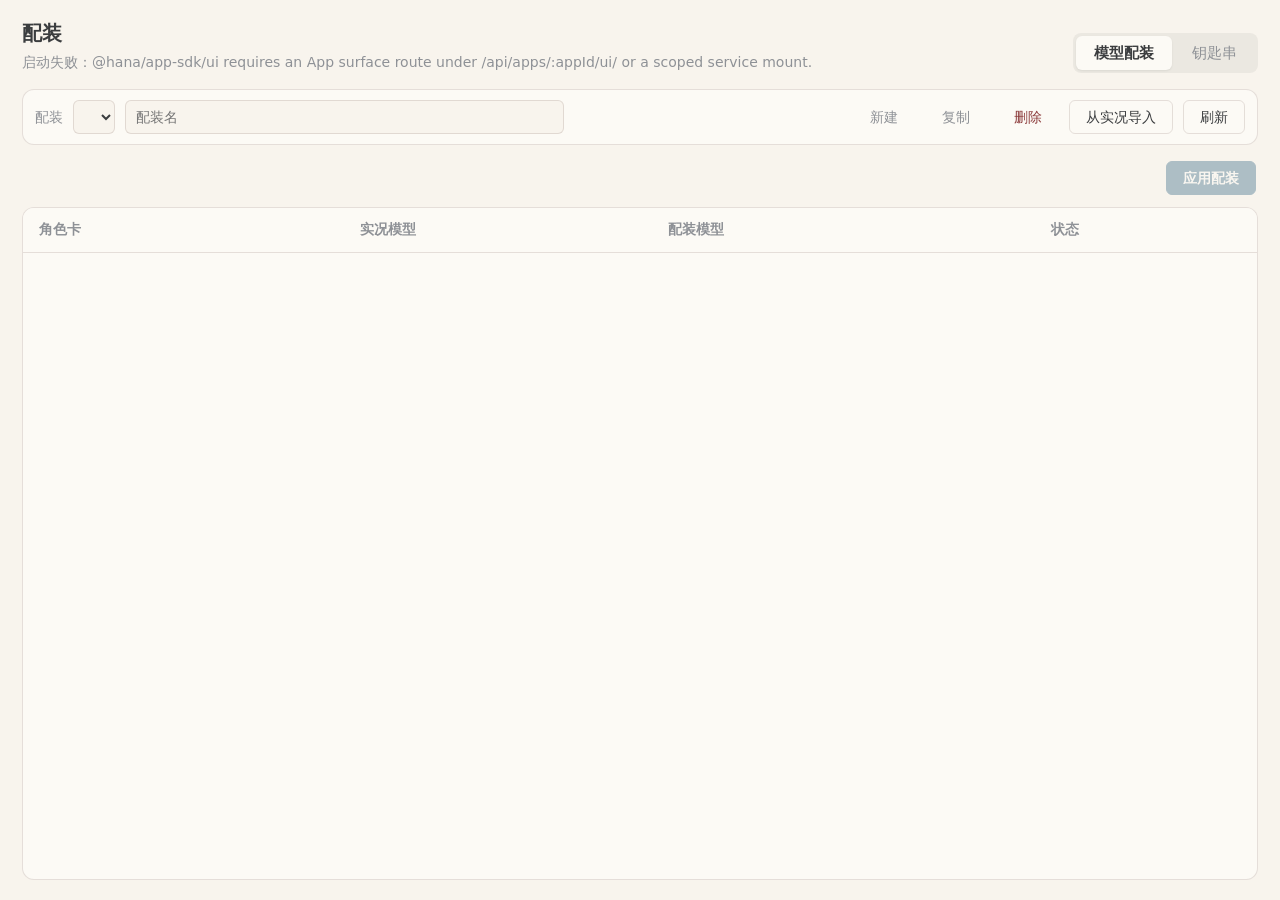
==== ui/index.html @ 39c79697 "配装 v1.2.0：角色卡默认模型批量管理 + 供应商密钥串 两个视图：模型配装（角色卡 x 默认聊天模型，支持命名配装与一键写回）、钥匙串（多供应商 API Key 本机加密存放）。  头像改为运行" ====
<!DOCTYPE html>
<html lang="zh-CN">
<head>
<meta charset="UTF-8">
<meta name="viewport" content="width=device-width, initial-scale=1.0">
<title>配装</title>
<link rel="stylesheet" href="./style.css">
</head>
<body>
<div class="pj">

  <header class="pj-head">
    <div>
      <h1 class="pj-title">配装</h1>
      <p class="pj-sub" id="pj-sub">正在读取…</p>
    </div>
    <div class="pj-tabs" role="tablist">
      <button type="button" role="tab" data-tab="models" aria-selected="true">模型配装</button>
      <button type="button" role="tab" data-tab="keys" aria-selected="false">钥匙串</button>
    </div>
  </header>

  <div class="pj-body">

    <!-- ============ 模型配装 ============ -->
    <section class="pj-view" id="pj-view-models">
      <div class="pj-bar">
        <label class="pj-field">配装
          <select class="pj-sel" id="pj-preset"></select>
        </label>
        <input class="pj-inp" id="pj-name" spellcheck="false" placeholder="配装名">
        <div class="pj-grow"></div>
        <button type="button" class="pj-btn ghost" id="pj-new">新建</button>
        <button type="button" class="pj-btn ghost" id="pj-dup">复制</button>
        <button type="button" class="pj-btn ghost danger" id="pj-del">删除</button>
        <button type="button" class="pj-btn" id="pj-import">从实况导入</button>
        <button type="button" class="pj-btn" id="pj-reload">刷新</button>
      </div>

      <div class="pj-caption">
        <span id="pj-count"></span>
        <button type="button" class="pj-btn primary" id="pj-apply" disabled>应用配装</button>
      </div>

      <div class="pj-sheet">
        <table class="pj-table">
          <thead>
            <tr>
              <th style="width:26%">角色卡</th>
              <th style="width:25%">实况模型</th>
              <th style="width:31%">配装模型</th>
              <th style="width:18%">状态</th>
            </tr>
          </thead>
          <tbody id="pj-tbody"></tbody>
        </table>
      </div>
    </section>

    <!-- ============ 钥匙串 ============ -->
    <section class="pj-view" id="pj-view-keys" hidden>
      <div class="pj-caption">
        <span id="pj-vault-hint">密钥用本机主密钥加密后存在应用私有目录</span>
        <button type="button" class="pj-btn" id="pj-refresh-mount">刷新挂载状态</button>
      </div>
      <div class="pj-deck">
        <nav class="pj-rail" id="pj-rail" aria-label="供应商"></nav>
        <div class="pj-pane" id="pj-pane"></div>
      </div>
    </section>

  </div>

  <div class="pj-modal" id="pj-modal" hidden>
    <div class="pj-modal-card" role="dialog" aria-modal="true">
      <h2 id="pj-modal-title">确认</h2>
      <p id="pj-modal-body"></p>
      <div class="pj-modal-act">
        <button type="button" class="pj-btn" id="pj-modal-cancel">取消</button>
        <button type="button" class="pj-btn primary" id="pj-modal-ok">确认</button>
      </div>
    </div>
  </div>

  <div class="pj-toast" id="pj-toast" hidden></div>
</div>

<script type="module">
  import { boot } from "./app.mjs";
  boot().catch((err) => {
    const sub = document.getElementById("pj-sub");
    if (sub) sub.textContent = "启动失败：" + String(err && err.message || err);
  });
</script>
</body>
</html>
---- ui/style.css ----
/* 配装 · 样式
 
   两条纪律：
   1) 颜色全部走 Hana 注入的主题变量，浅色 warm-paper / 深色 midnight-contrast 自动跟随；
      括号里的兜底值只在主题没注入时生效。
   2) 间距、字号、圆角、控件高度全部走下面这一套刻度，模型配装和钥匙串两屏共用，
      不允许某一屏自己写死数值。
*/

:root {
  /* ---- 颜色（Hana 主题） ---- */
  --pj-bg: var(--bg, #F8F4ED);
  --pj-card: var(--bg-card, #FCFAF5);
  --pj-accent: var(--accent, #537D96);
  --pj-accent-hover: var(--accent-hover, #456A80);
  --pj-accent-soft: var(--accent-light, rgba(83, 125, 150, 0.08));
  --pj-text: var(--text, #3B3D3F);
  --pj-text-2: var(--text-light, #6B6F73);
  --pj-text-3: var(--text-muted, #8E9196);
  --pj-line: var(--border, rgba(122, 96, 88, 0.18));
  --pj-hover: var(--overlay-light, rgba(0, 0, 0, 0.05));
  --pj-hover-2: var(--overlay-medium, rgba(0, 0, 0, 0.08));
  --pj-ok: var(--green, #7BAE7F);
  --pj-warn: var(--coral, #EC8F8D);
  --pj-danger: var(--danger, #8B3A3A);
  --pj-shadow: var(--shadow, rgba(59, 61, 63, 0.09));

  /* ---- 间距刻度（两屏共用） ---- */
  --pj-page-x: 22px;
  --pj-page-top: 18px;
  --pj-page-bottom: 20px;
  --pj-gap: 16px;
  --pj-gap-sm: 10px;
  --pj-pad-card: 16px;
  --pj-pad-row: 14px;

  /* ---- 字号刻度（两屏共用，最小 14px） ---- */
  --pj-fs-title: 20px;
  --pj-fs-sub: 14px;
  --pj-fs-tab: 15px;
  --pj-fs-ui: 14px;
  --pj-fs-name: 15px;
  --pj-fs-mono: 14px;

  /* ---- 形状刻度 ---- */
  --pj-r-sm: 6px;
  --pj-r-md: 8px;
  --pj-r-lg: 12px;
  --pj-ctl: 34px;
  --pj-row: 56px;
  --pj-row-sm: 46px;
  --pj-head: 44px;
  --pj-pad-cell: 16px;

  --pj-ease: cubic-bezier(0.16, 1, 0.3, 1);
}

* { box-sizing: border-box; }

html, body {
  margin: 0;
  height: 100%;
  background: var(--pj-bg);
  color: var(--pj-text);
  font-family: var(--font-ui, -apple-system, BlinkMacSystemFont, 'Segoe UI', system-ui, 'PingFang SC', 'Microsoft YaHei', sans-serif);
  font-size: var(--pj-fs-ui);
  line-height: 1.5;
  -webkit-font-smoothing: antialiased;
}

.pj { display: flex; flex-direction: column; height: 100%; min-height: 0; }

/* ---------------- 头部（两屏共用） ---------------- */

.pj-head {
  display: flex; align-items: flex-end; justify-content: space-between;
  gap: var(--pj-gap); flex-wrap: wrap;
  padding: var(--pj-page-top) var(--pj-page-x) 0;
}
.pj-title { font-size: var(--pj-fs-title); font-weight: 600; letter-spacing: .2px; margin: 0; }
.pj-sub { margin: 4px 0 0; font-size: var(--pj-fs-sub); color: var(--pj-text-3); }

/* 临时诊断行，头像跑通后就撤掉 */
.pj-probe {
  margin-top: 8px; max-width: 760px;
  font-size: 12px; line-height: 1.6; color: var(--pj-warn);
  word-break: break-all;
}

.pj-tabs { display: inline-flex; gap: 2px; padding: 3px; background: var(--pj-hover); border-radius: var(--pj-r-md); }
.pj-tabs button {
  appearance: none; border: 0; background: transparent; color: var(--pj-text-3);
  font: inherit; font-size: var(--pj-fs-tab); padding: 6px 18px; border-radius: var(--pj-r-sm); cursor: pointer;
  transition: background .14s var(--pj-ease), color .14s var(--pj-ease);
}
.pj-tabs button[aria-selected="true"] {
  background: var(--pj-card); color: var(--pj-text); font-weight: 600;
  box-shadow: 0 1px 2px var(--pj-shadow);
}

/* ---------------- 视图容器（两屏同一内边距） ---------------- */

.pj-body {
  flex: 1 1 auto; min-height: 0;
  display: flex; flex-direction: column;
  padding: 0 var(--pj-page-x) var(--pj-page-bottom);
}
.pj-view { flex: 1 1 auto; min-height: 0; display: flex; flex-direction: column; }
.pj-view[hidden] { display: none; }

/* ---------------- 控件（两屏共用） ---------------- */

.pj-btn {
  appearance: none; font: inherit; font-size: var(--pj-fs-ui);
  height: var(--pj-ctl); padding: 0 var(--pj-gap);
  border: 1px solid var(--pj-line); border-radius: var(--pj-r-sm);
  background: transparent; color: var(--pj-text); cursor: pointer; white-space: nowrap;
  transition: background .14s var(--pj-ease), border-color .14s var(--pj-ease), color .14s var(--pj-ease);
}
.pj-btn:hover { background: var(--pj-hover); }
.pj-btn:disabled { opacity: .45; cursor: default; }
.pj-btn.primary { background: var(--pj-accent); border-color: var(--pj-accent); color: var(--pj-card); font-weight: 600; }
.pj-btn.primary:hover:not(:disabled) { background: var(--pj-accent-hover); border-color: var(--pj-accent-hover); }
.pj-btn.ghost { border-color: transparent; color: var(--pj-text-3); }
.pj-btn.ghost:hover { color: var(--pj-text); }
.pj-btn.danger { color: var(--pj-danger); }

.pj-sel, .pj-inp {
  font: inherit; font-size: var(--pj-fs-ui); height: var(--pj-ctl); padding: 0 var(--pj-gap-sm);
  color: var(--pj-text); background: var(--pj-bg); border: 1px solid var(--pj-line);
  border-radius: var(--pj-r-sm); outline: none;
}
.pj-inp { flex: 1 1 170px; min-width: 0; }
.pj-sel:focus, .pj-inp:focus { border-color: var(--pj-accent); box-shadow: 0 0 0 2px var(--pj-accent-soft); }
.pj-field { display: inline-flex; align-items: center; gap: var(--pj-gap-sm); font-size: var(--pj-fs-ui); color: var(--pj-text-3); }
.pj-grow { flex: 1 1 auto; }

.pj-bar {
  display: flex; align-items: center; gap: var(--pj-gap-sm); flex-wrap: wrap;
  margin: var(--pj-gap) 0 0; padding: 10px 12px;
  background: var(--pj-card); border: 1px solid var(--pj-line); border-radius: var(--pj-r-lg);
}

/* 统计行 / 说明行：两屏同名同规格 */
.pj-caption {
  display: flex; align-items: center; justify-content: space-between;
  gap: var(--pj-gap); padding: var(--pj-gap) 2px 12px;
  font-size: var(--pj-fs-ui); color: var(--pj-text-3);
}
.pj-caption .dirty { color: var(--pj-warn); font-weight: 600; }
.pj-caption .cap-note { color: var(--pj-text-3); }

/* ---------------- 供应商标识 ---------------- */

.pj-pico {
  flex: none; width: 18px; height: 18px; border-radius: 6px;
  display: grid; place-items: center; overflow: hidden;
  font-size: 11px; font-weight: 700; color: #fff; line-height: 1;
}
.pj-pico.lg { width: 22px; height: 22px; border-radius: 7px; font-size: 12px; }

/* ---------------- 角色卡头像 ---------------- */

.pj-avatar {
  flex: none; width: 34px; height: 34px; border-radius: 17px; overflow: hidden;
  display: grid; place-items: center;
  font-size: 15px; font-weight: 700; color: var(--pj-card);
  background: var(--pj-accent);
}
.pj-avatar[data-yuan="butter"] { background: #C9962F; }
.pj-avatar[data-yuan="ming"] { background: #8A5A3B; }
.pj-avatar[data-yuan="kong"] { background: #2F6F6B; }
.pj-avatar img { width: 100%; height: 100%; object-fit: cover; display: block; }

/* ---------------- 表格（模型配装） ---------------- */

.pj-sheet {
  flex: 1 1 auto; min-height: 0;
  background: var(--pj-card); border: 1px solid var(--pj-line);
  border-radius: var(--pj-r-lg); overflow: auto;
}
.pj-table { width: 100%; border-collapse: collapse; }
.pj-table thead th {
  position: sticky; top: 0; z-index: 1;
  text-align: left; font-size: var(--pj-fs-ui); font-weight: 600;
  color: var(--pj-text-3); background: var(--pj-card);
  height: var(--pj-head); padding: 0 var(--pj-pad-cell);
  border-bottom: 1px solid var(--pj-line); white-space: nowrap;
}
.pj-table tbody td {
  height: var(--pj-row); padding: 0 var(--pj-pad-cell);
  border-bottom: 1px solid var(--pj-hover); vertical-align: middle;
}
.pj-table tbody tr:last-child td { border-bottom: 0; }
.pj-table tbody tr:hover { background: var(--pj-accent-soft); }
.pj-table tbody tr[data-dirty="1"] { background: color-mix(in srgb, var(--pj-warn) 8%, transparent); }

.pj-who { display: flex; align-items: center; gap: 11px; min-width: 0; }
.pj-name { font-size: var(--pj-fs-name); font-weight: 600; white-space: nowrap; overflow: hidden; text-overflow: ellipsis; }
.pj-marks { display: flex; gap: 6px; margin-left: 10px; }
.pj-mark {
  font-size: var(--pj-fs-ui); padding: 0 8px; line-height: 22px; height: 22px;
  border: 1px solid var(--pj-line); border-radius: 11px; color: var(--pj-text-3);
}
.pj-mark.on { color: var(--pj-accent); border-color: var(--pj-accent); }

.pj-mid { display: flex; align-items: center; gap: var(--pj-gap-sm); min-width: 0; }
.pj-mid .id {
  font-family: var(--font-mono, ui-monospace, Consolas, monospace);
  font-size: var(--pj-fs-mono); white-space: nowrap; overflow: hidden; text-overflow: ellipsis;
}
.pj-mid .pv { flex: none; font-size: var(--pj-fs-ui); color: var(--pj-text-3); }
.pj-none { color: var(--pj-text-3); font-size: var(--pj-fs-ui); }

.pj-pick {
  flex: 1 1 auto; min-width: 0; max-width: 230px;
  font: inherit; font-size: var(--pj-fs-ui); height: var(--pj-ctl);
  padding: 0 var(--pj-gap-sm); color: var(--pj-text); background: var(--pj-bg);
  border: 1px solid var(--pj-line); border-radius: var(--pj-r-sm); outline: none;
}
.pj-pick:focus { border-color: var(--pj-accent); box-shadow: 0 0 0 2px var(--pj-accent-soft); }

.pj-state { display: inline-flex; align-items: center; gap: var(--pj-gap-sm); font-size: var(--pj-fs-ui); color: var(--pj-text-3); }
.pj-state::before { content: ""; width: 8px; height: 8px; border-radius: 4px; background: currentColor; flex: none; }
.pj-state[data-k="same"] { color: var(--pj-ok); }
.pj-state[data-k="dirty"] { color: var(--pj-warn); font-weight: 600; }

.pj-ph { text-align: center; color: var(--pj-text-3); padding: 44px 0; font-size: var(--pj-fs-ui); }

/* ---------------- 钥匙串（左右视图） ---------------- */

.pj-deck {
  flex: 1 1 auto; min-height: 0;
  display: grid; grid-template-columns: 232px minmax(0, 1fr);
  background: var(--pj-card); border: 1px solid var(--pj-line);
  border-radius: var(--pj-r-lg); overflow: hidden;
}

.pj-rail { border-right: 1px solid var(--pj-line); padding: 8px; overflow-y: auto; }
.pj-rail .rt { font-size: var(--pj-fs-ui); color: var(--pj-text-3); padding: 6px 8px 10px; }

.pj-ritem {
  display: flex; align-items: center; gap: var(--pj-gap-sm); width: 100%;
  height: var(--pj-row-sm); padding: 0 9px;
  border: 0; border-radius: var(--pj-r-md); background: transparent;
  color: var(--pj-text); font: inherit; font-size: var(--pj-fs-ui); text-align: left; cursor: pointer;
  transition: background .14s var(--pj-ease);
}
.pj-ritem:hover { background: var(--pj-hover); }
.pj-ritem[aria-current="true"] { background: var(--pj-accent-soft); font-weight: 600; }
.pj-ritem[aria-current="true"] .rname { color: var(--pj-accent); }
.pj-ritem .rname { flex: 1 1 auto; min-width: 0; white-space: nowrap; overflow: hidden; text-overflow: ellipsis; }
.pj-ritem .rdot { flex: none; width: 6px; height: 6px; border-radius: 3px; background: var(--pj-ok); }
.pj-ritem .rdot.off { background: transparent; }
.pj-ritem .rcount { flex: none; font-size: var(--pj-fs-ui); color: var(--pj-text-3); font-variant-numeric: tabular-nums; }

.pj-pane { display: flex; flex-direction: column; min-width: 0; }

.pj-phead {
  display: flex; align-items: center; gap: var(--pj-gap-sm);
  height: var(--pj-head); padding: 0 var(--pj-pad-card);
  border-bottom: 1px solid var(--pj-line); flex: none;
}
.pj-phead h2 { margin: 0; font-size: var(--pj-fs-name); font-weight: 600; }
.pj-phead .mount {
  margin-left: auto; font-size: var(--pj-fs-ui); color: var(--pj-text-3);
  font-family: var(--font-mono, ui-monospace, monospace); white-space: nowrap;
}
.pj-phead .mount b { color: var(--pj-text-2); font-weight: 600; }
.pj-phead .mount.bad { color: var(--pj-warn); }

.pj-plist { flex: 1 1 auto; min-height: 0; overflow-y: auto; padding: 8px var(--pj-pad-card); }
.pj-plist::-webkit-scrollbar, .pj-rail::-webkit-scrollbar, .pj-sheet::-webkit-scrollbar { width: 8px; height: 8px; }
.pj-plist::-webkit-scrollbar-thumb, .pj-rail::-webkit-scrollbar-thumb, .pj-sheet::-webkit-scrollbar-thumb {
  background: var(--pj-hover-2); border-radius: 4px;
}

.pj-krow {
  display: flex; align-items: center; gap: var(--pj-gap-sm);
  height: var(--pj-row-sm); padding: 0 8px; border-radius: var(--pj-r-md);
}
.pj-krow:hover { background: var(--pj-hover); }
.pj-krow + .pj-krow { border-top: 1px solid var(--pj-hover); }
.pj-krow input {
  font: inherit; font-size: var(--pj-fs-ui); height: 30px; padding: 0 var(--pj-gap-sm);
  color: var(--pj-text); background: var(--pj-bg); border: 1px solid var(--pj-line);
  border-radius: var(--pj-r-sm); outline: none;
}
.pj-ktag {
  flex: none; font-size: var(--pj-fs-ui); padding: 0 9px; height: 22px; line-height: 22px;
  border: 1px solid var(--pj-line); border-radius: 11px; color: var(--pj-text-2);
}
.pj-ksecret {
  flex: 1 1 auto; min-width: 0;
  font-family: var(--font-mono, ui-monospace, monospace); font-size: var(--pj-fs-mono);
  color: var(--pj-text-2); white-space: nowrap; overflow: hidden; text-overflow: ellipsis;
}
.pj-ksecret i { font-style: normal; color: var(--pj-text-3); }
.pj-kacts { flex: none; display: flex; gap: 2px; }
.pj-kbtn {
  appearance: none; border: 0; background: transparent; color: var(--pj-text-3);
  font: inherit; font-size: var(--pj-fs-ui); padding: 5px 10px; border-radius: var(--pj-r-sm);
  cursor: pointer; white-space: nowrap;
}
.pj-kbtn:hover { background: var(--pj-hover-2); color: var(--pj-text); }
.pj-kbtn.copy:hover { color: var(--pj-accent); }
.pj-kbtn.danger:hover { color: var(--pj-danger); }

.pj-pfoot { padding: 12px var(--pj-pad-card) 16px; display: flex; gap: var(--pj-gap-sm); align-items: center; flex-wrap: wrap; flex: none; }
.pj-kadd {
  appearance: none; border: 1px dashed var(--pj-line); background: transparent; color: var(--pj-text-3);
  font: inherit; font-size: var(--pj-fs-ui); height: var(--pj-ctl); padding: 0 var(--pj-gap);
  border-radius: var(--pj-r-md); cursor: pointer;
}
.pj-kadd:hover { color: var(--pj-accent); border-color: var(--pj-accent); }
.pj-kempty { padding: 30px 12px; text-align: center; font-size: var(--pj-fs-ui); color: var(--pj-text-3); }

.pj-form { display: flex; gap: var(--pj-gap-sm); flex-wrap: wrap; align-items: center; width: 100%; }
.pj-form .pj-inp { flex: 1 1 150px; }
.pj-form .secret { flex: 2 1 240px; font-family: var(--font-mono, ui-monospace, monospace); }

/* ---------------- 提示与对话框（两屏共用） ---------------- */

.pj-toast {
  position: fixed; left: 50%; bottom: 28px; transform: translateX(-50%);
  background: var(--pj-text); color: var(--pj-bg);
  padding: 12px 18px; border-radius: var(--pj-r-md);
  font-size: var(--pj-fs-ui); line-height: 1.6; text-align: center;
  max-width: min(420px, calc(100vw - 40px));
  box-shadow: 0 6px 24px var(--pj-shadow); z-index: 50;
}
.pj-toast[hidden] { display: none; }
.pj-toast[data-tone="error"] { background: var(--pj-danger); color: #fff; }

.pj-modal {
  position: fixed; inset: 0; z-index: 40;
  background: color-mix(in srgb, var(--pj-text) 42%, transparent);
  display: grid; place-items: center;
}
.pj-modal[hidden] { display: none; }
.pj-modal-card {
  width: min(460px, calc(100vw - 40px)); background: var(--pj-card);
  border: 1px solid var(--pj-line); border-radius: var(--pj-r-lg); padding: 22px;
  box-shadow: 0 12px 48px var(--pj-shadow);
}
.pj-modal-card h2 { margin: 0 0 10px; font-size: var(--pj-fs-name); }
.pj-modal-card p { margin: 0 0 18px; font-size: var(--pj-fs-ui); color: var(--pj-text-2); line-height: 1.7; white-space: pre-wrap; }
.pj-modal-act { display: flex; justify-content: flex-end; gap: var(--pj-gap-sm); }
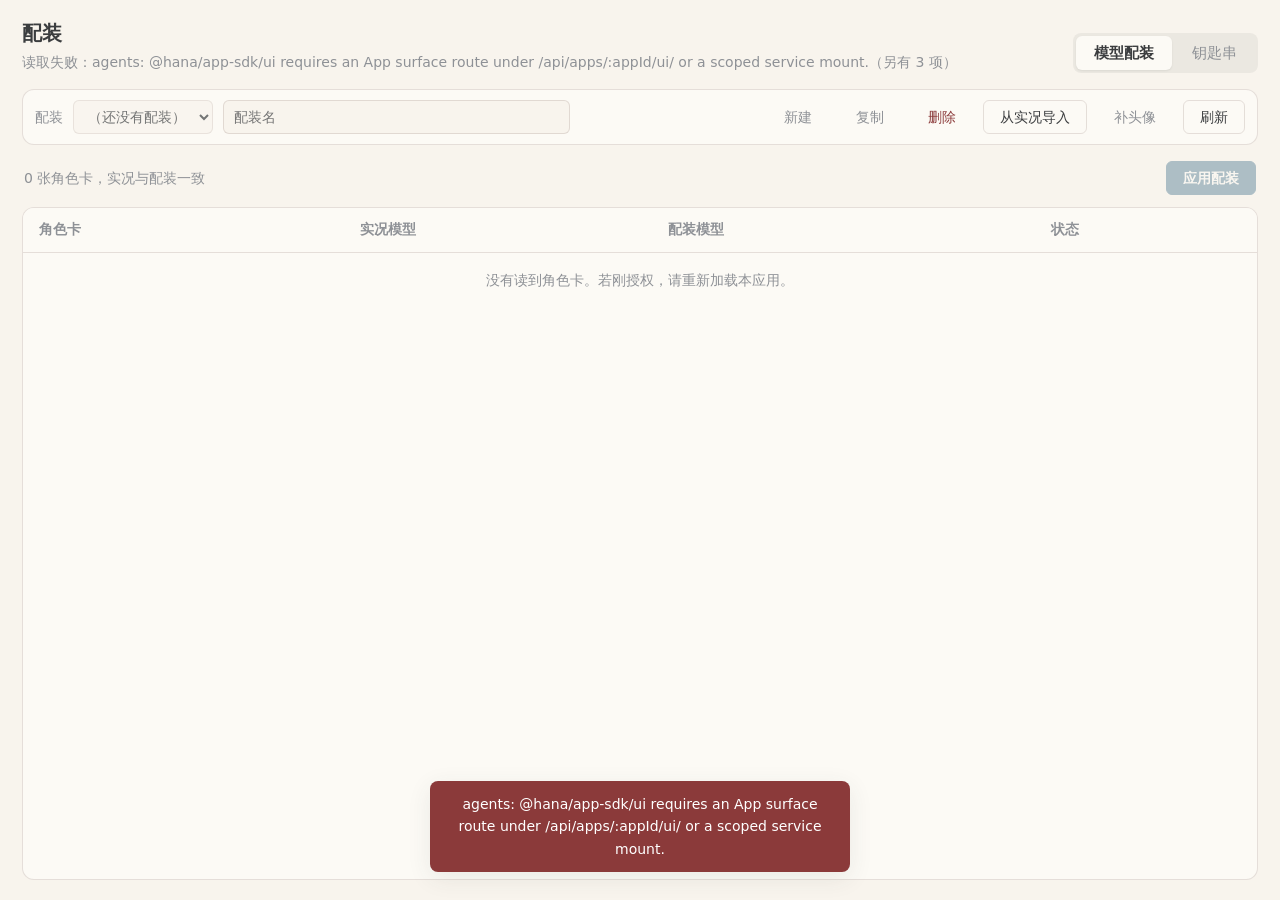
==== commit ee9c0f84: "配装 v1.2.3：角色头像三级取图 - 头像按三级取：本机缓存 app-data/avatars → 随包 avatars/<agentId>.png → 随包 avatars-yuan/<yuan" ====
--- a/ui/index.html
+++ b/ui/index.html
@@ -34,6 +34,7 @@
         <button type="button" class="pj-btn ghost" id="pj-dup">复制</button>
         <button type="button" class="pj-btn ghost danger" id="pj-del">删除</button>
         <button type="button" class="pj-btn" id="pj-import">从实况导入</button>
+        <button type="button" class="pj-btn ghost" id="pj-avatar" title="选 HANA_HOME 下的 agents 目录，把各角色目录里的 avatars/agent.png 收进来并存在本机">补头像</button>
         <button type="button" class="pj-btn" id="pj-reload">刷新</button>
       </div>
 
@@ -43,6 +44,7 @@
       </div>
 
       <div class="pj-sheet">
+        <input type="file" id="pj-avatar-input" accept="image/*" webkitdirectory directory multiple hidden>
         <table class="pj-table">
           <thead>
             <tr>
@@ -88,8 +90,16 @@
 <script type="module">
   import { boot } from "./app.mjs";
   boot().catch((err) => {
+    console.error("[配装] 启动失败：", err);
     const sub = document.getElementById("pj-sub");
-    if (sub) sub.textContent = "启动失败：" + String(err && err.message || err);
+    const message = String((err && err.message) || err);
+    if (sub) sub.textContent = "启动失败：" + message;
+    const toast = document.getElementById("pj-toast");
+    if (toast) {
+      toast.textContent = "启动失败：" + message;
+      toast.dataset.tone = "error";
+      toast.hidden = false;
+    }
   });
 </script>
 </body>
